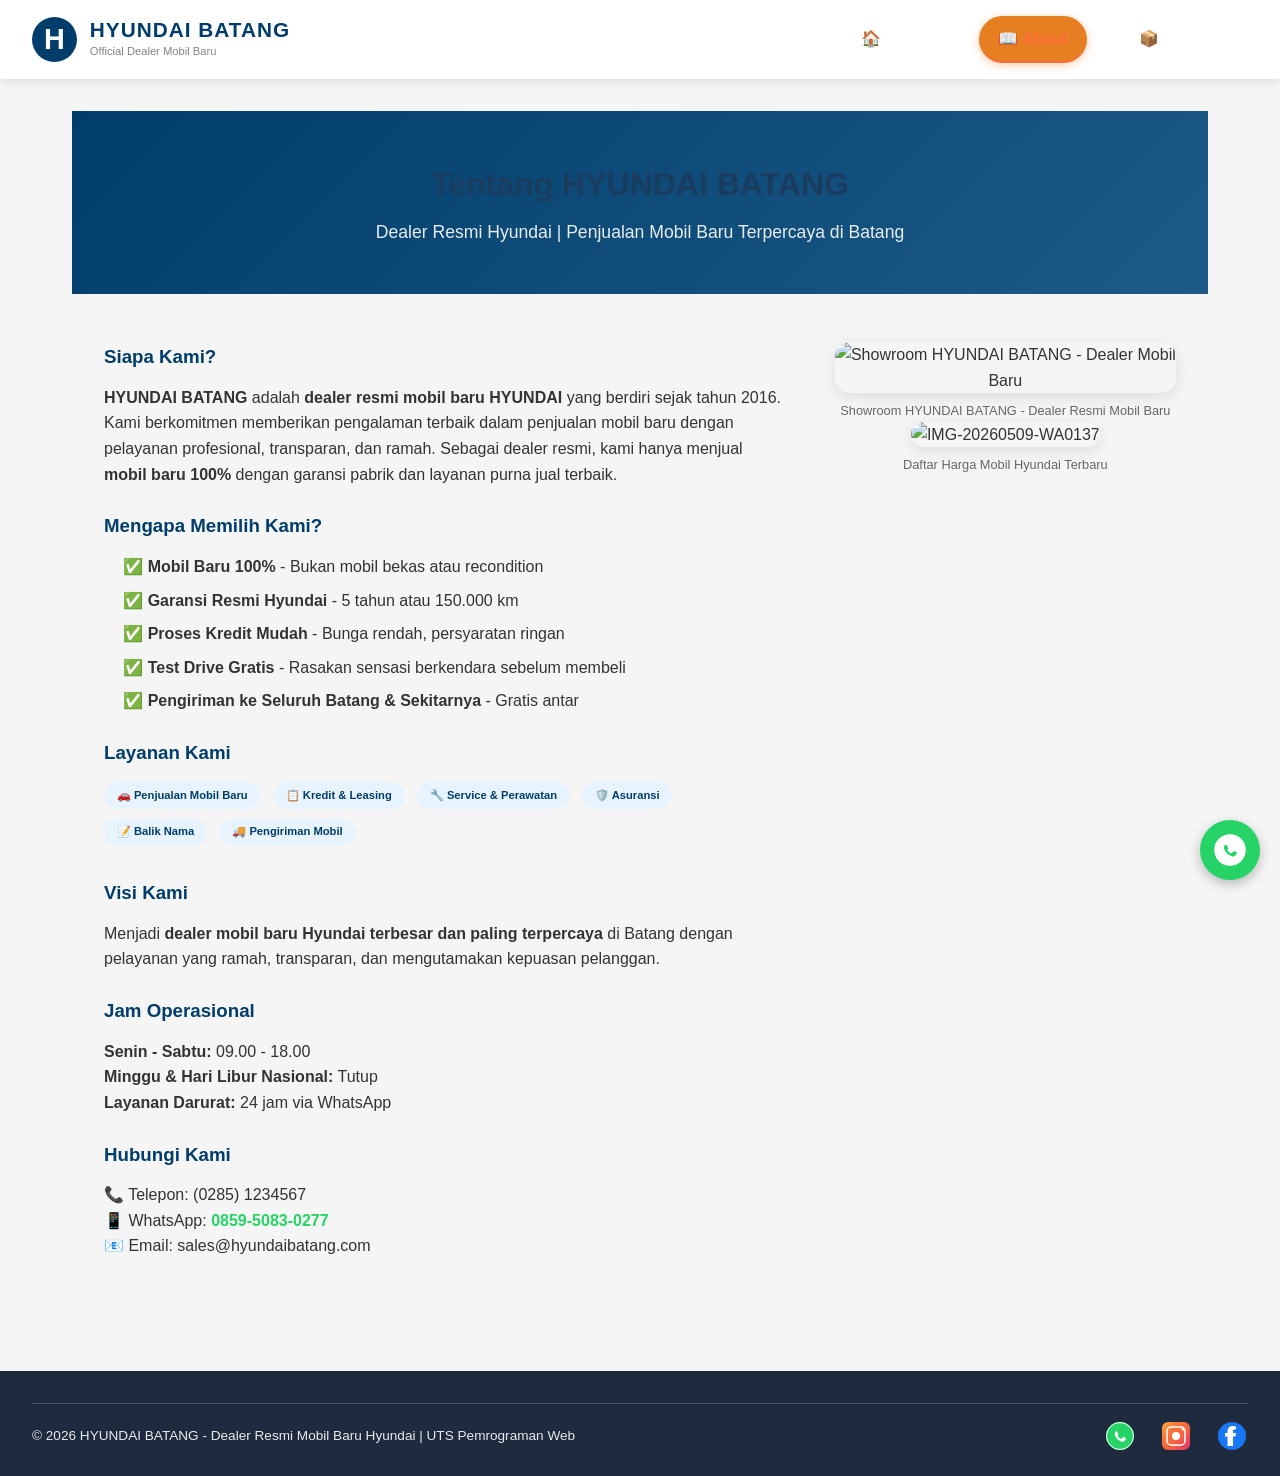
==== about.html @ 298da75e "webhyundaibatang" ====
<!DOCTYPE html>
<html lang="id">
<head>
    <meta charset="UTF-8">
    <meta name="viewport" content="width=device-width, initial-scale=1.0, maximum-scale=1.0, user-scalable=yes">
    <title>Tentang Kami | HYUNDAI BATANG - Dealer Mobil Baru Resmi</title>
    <link rel="stylesheet" href="style.css">
    <style>
        /* Tambahan style untuk social media di footer */
        .social-footer {
            display: flex;
            justify-content: space-between;
            align-items: center;
            flex-wrap: wrap;
            gap: 1rem;
            padding-top: 1rem;
            border-top: 1px solid rgba(255,255,255,0.2);
            margin-top: 0.5rem;
        }
        
        .social-links {
            display: flex;
            gap: 1.5rem;
            align-items: center;
        }
        
        .social-icon {
            display: inline-flex;
            align-items: center;
            justify-content: center;
            transition: transform 0.3s ease, opacity 0.3s ease;
            text-decoration: none;
        }
        
        .social-icon:hover {
            transform: translateY(-3px);
            opacity: 0.9;
        }
        
        .social-icon svg {
            width: 32px;
            height: 32px;
            display: block;
        }
        
        .copyright {
            font-size: 0.85rem;
            opacity: 0.9;
        }
        
        /* Tombol WhatsApp Floating */
        .whatsapp-float {
            position: fixed;
            bottom: 20px;
            right: 20px;
            background-color: #25D366;
            border-radius: 50%;
            width: 60px;
            height: 60px;
            display: flex;
            align-items: center;
            justify-content: center;
            box-shadow: 0 4px 12px rgba(0,0,0,0.25);
            transition: all 0.3s ease;
            z-index: 999;
            text-decoration: none;
        }
        
        .whatsapp-float:hover {
            transform: scale(1.1);
            box-shadow: 0 6px 16px rgba(0,0,0,0.3);
        }
        
        .whatsapp-float svg {
            width: 36px;
            height: 36px;
        }
        
        @media (max-width: 600px) {
            .social-footer {
                flex-direction: column;
                text-align: center;
            }
            .social-links {
                justify-content: center;
            }
            .whatsapp-float {
                width: 50px;
                height: 50px;
                bottom: 15px;
                right: 15px;
            }
            .whatsapp-float svg {
                width: 28px;
                height: 28px;
            }
        }
        
        /* style untuk active nav link */
        .nav-link.active {
            color: #ff6b35;
            font-weight: bold;
            border-bottom: 2px solid #ff6b35;
        }
        
        /* responsive menu */
        @media (max-width: 768px) {
            nav {
                display: none;
            }
            nav.show {
                display: block;
                position: absolute;
                top: 70px;
                left: 0;
                right: 0;
                background: white;
                box-shadow: 0 4px 6px rgba(0,0,0,0.1);
                padding: 1rem;
                z-index: 100;
            }
            nav.show ul {
                flex-direction: column;
                gap: 1rem;
            }
            .menu-toggle {
                display: block;
                cursor: pointer;
                font-size: 1.8rem;
            }
        }
        
        @media (min-width: 769px) {
            .menu-toggle {
                display: none;
            }
        }
        
        /* Background footer */
        footer {
            background: #1e2a3e;
            color: white;
            padding: 1.5rem 2rem;
            margin-top: 2rem;
        }
        
        body {
            margin: 0;
            font-family: 'Segoe UI', Tahoma, Geneva, Verdana, sans-serif;
        }
        
        header {
            background: white;
            padding: 1rem 2rem;
            display: flex;
            justify-content: space-between;
            align-items: center;
            box-shadow: 0 2px 10px rgba(0,0,0,0.1);
            flex-wrap: wrap;
        }
        
        .logo {
            display: flex;
            align-items: center;
            gap: 0.8rem;
        }
        
        .logo-icon {
            background: #003d6b;
            color: white;
            width: 45px;
            height: 45px;
            border-radius: 50%;
            display: flex;
            align-items: center;
            justify-content: center;
            font-size: 1.8rem;
            font-weight: bold;
        }
        
        .logo-text h1 {
            margin: 0;
            font-size: 1.3rem;
            color: #003d6b;
        }
        
        .logo-text p {
            margin: 0;
            font-size: 0.7rem;
            color: #666;
        }
        
        nav ul {
            display: flex;
            list-style: none;
            gap: 2rem;
            margin: 0;
            padding: 0;
        }
        
        nav a {
            text-decoration: none;
            color: #333;
            font-weight: 500;
            padding: 0.5rem 0;
        }
        
        .page-header {
            background: linear-gradient(135deg, #003d6b, #1e5a88);
            color: white;
            text-align: center;
            padding: 3rem 2rem;
        }
        
        .page-header h2 {
            margin: 0;
            font-size: 2rem;
        }
        
        .page-header p {
            margin-top: 0.5rem;
            font-size: 1.1rem;
            opacity: 0.9;
        }
        
        .about-content {
            display: flex;
            gap: 3rem;
            padding: 3rem 2rem;
            max-width: 1200px;
            margin: 0 auto;
            flex-wrap: wrap;
        }
        
        .about-text {
            flex: 2;
            min-width: 250px;
        }
        
        .about-text h3 {
            color: #003d6b;
            margin-top: 1.5rem;
            margin-bottom: 0.8rem;
        }
        
        .about-text ul {
            padding-left: 1.2rem;
        }
        
        .about-text li {
            margin: 0.5rem 0;
        }
        
        .about-image {
            flex: 1;
            min-width: 250px;
            text-align: center;
        }
        
        .about-image img {
            max-width: 100%;
            border-radius: 15px;
            box-shadow: 0 4px 15px rgba(0,0,0,0.1);
        }
        
        .caption {
            font-size: 0.8rem;
            color: #666;
            margin-top: 0.5rem;
        }

        /* Badge layanan */
        .service-badge {
            display: inline-block;
            background: #e8f4fd;
            color: #003d6b;
            padding: 0.3rem 0.8rem;
            border-radius: 20px;
            font-size: 0.7rem;
            font-weight: bold;
            margin-right: 0.5rem;
            margin-bottom: 0.5rem;
        }
    </style>
</head>
<body>
    <header>
        <div class="logo">
            <div class="logo-icon">H</div>
            <div class="logo-text">
                <h1>HYUNDAI BATANG</h1>
                <p>Official Dealer Mobil Baru</p>
            </div>
        </div>
        <nav>
            <ul>
                <li><a href="index.html" class="nav-link">🏠 Home</a></li>
                <li><a href="about.html" class="nav-link">📖 About</a></li>
                <li><a href="inventory.html" class="nav-link">📦 Inventory</a></li>
            </ul>
        </nav>
        <div class="menu-toggle" id="menuToggle">
            <span>☰</span>
        </div>
    </header>

    <main>
        <section class="page-header">
            <h2>Tentang HYUNDAI BATANG</h2>
            <p>Dealer Resmi Hyundai | Penjualan Mobil Baru Terpercaya di Batang</p>
        </section>

        <section class="about-content">
            <div class="about-text">
                <h3>Siapa Kami?</h3>
                <p><strong>HYUNDAI BATANG</strong> adalah <strong>dealer resmi mobil baru HYUNDAI</strong> yang berdiri sejak tahun 2016. Kami berkomitmen memberikan pengalaman terbaik dalam penjualan mobil baru dengan pelayanan profesional, transparan, dan ramah. Sebagai dealer resmi, kami hanya menjual <strong>mobil baru 100%</strong> dengan garansi pabrik dan layanan purna jual terbaik.</p>
                
                <h3>Mengapa Memilih Kami?</h3>
                <ul>
                    <li>✅ <strong>Mobil Baru 100%</strong> - Bukan mobil bekas atau recondition</li>
                    <li>✅ <strong>Garansi Resmi Hyundai</strong> - 5 tahun atau 150.000 km</li>
                    <li>✅ <strong>Proses Kredit Mudah</strong> - Bunga rendah, persyaratan ringan</li>
                    <li>✅ <strong>Test Drive Gratis</strong> - Rasakan sensasi berkendara sebelum membeli</li>
                    <li>✅ <strong>Pengiriman ke Seluruh Batang & Sekitarnya</strong> - Gratis antar</li>
                </ul>

                <h3>Layanan Kami</h3>
                <p>
                    <span class="service-badge">🚗 Penjualan Mobil Baru</span>
                    <span class="service-badge">📋 Kredit & Leasing</span>
                    <span class="service-badge">🔧 Service & Perawatan</span>
                    <span class="service-badge">🛡️ Asuransi</span>
                    <span class="service-badge">📝 Balik Nama</span>
                    <span class="service-badge">🚚 Pengiriman Mobil</span>
                </p>

                <h3>Visi Kami</h3>
                <p>Menjadi <strong>dealer mobil baru Hyundai terbesar dan paling terpercaya</strong> di Batang dengan pelayanan yang ramah, transparan, dan mengutamakan kepuasan pelanggan.</p>

                <h3>Jam Operasional</h3>
                <p><strong>Senin - Sabtu:</strong> 09.00 - 18.00<br>
                <strong>Minggu & Hari Libur Nasional:</strong> Tutup<br>
                <strong>Layanan Darurat:</strong> 24 jam via WhatsApp</p>
                
                <h3>Hubungi Kami</h3>
                <p>📞 Telepon: (0285) 1234567<br>
                📱 WhatsApp: <a href="https://wa.me/6285950830277?text=Halo%20HYUNDAI%20BATANG,%20saya%20tertarik%20membeli%20mobil%20baru" target="_blank" style="color:#25D366; text-decoration:none; font-weight:bold;">0859-5083-0277</a><br>
                📧 Email: sales@hyundaibatang.com</p>
            </div>
            <div class="about-image">
                <!-- URL Gambar Showroom Hyundai yang representatif -->
                <img src="https://radarpekalongan.disway.id/upload/06fc8e4f2cfd074bed40b628951bbee1.jpg" alt="Showroom HYUNDAI BATANG - Dealer Mobil Baru">
                <p class="caption">Showroom HYUNDAI BATANG - Dealer Resmi Mobil Baru</p>
                <!-- Gambar kedua sebagai bonus -->
                <img src="https://i.ibb.co.com/m5S8dM13/IMG-20260509-WA0137.jpg" alt="IMG-20260509-WA0137" alt="Daftar Harga Mobil Hyundai">
                <p class="caption">Daftar Harga Mobil Hyundai Terbaru</p>
            </div>
        </section>
    </main>

    <footer>
        <div class="social-footer">
            <div class="copyright">
                &copy; 2026 HYUNDAI BATANG - Dealer Resmi Mobil Baru Hyundai | UTS Pemrograman Web
            </div>
            <div class="social-links">
                <!-- WhatsApp Link -->
                <a href="https://wa.me/6285950830277?text=Halo%20HYUNDAI%20BATANG,%20saya%20tertarik%20membeli%20mobil%20baru" target="_blank" class="social-icon" aria-label="WhatsApp HYUNDAI BATANG">
                    <svg width="32" height="32" viewBox="0 0 32 32" fill="none" xmlns="http://www.w3.org/2000/svg">
                        <circle cx="16" cy="16" r="14" fill="#25D366"/>
                        <path d="M22.5 19.5C22.2 18.3 21.3 17.7 20.2 17.2C19.7 17 18.9 17.2 18.5 17.7C18.2 18.1 17.9 18.5 17.5 18.8C17.2 19 16.9 19 16.6 18.8C15.5 18.2 14.5 17.4 13.8 16.4C13.6 16.1 13.7 15.8 13.9 15.5C14.1 15.3 14.3 15 14.4 14.7C14.5 14.4 14.4 14.1 14.2 13.9C13.9 13.2 13.6 12.5 13.2 11.9C12.9 11.4 12.4 11.2 11.8 11.5C11.2 11.8 10.8 12.3 10.7 13C10.5 14 10.7 15 11.2 15.9C12.1 17.7 13.4 19.2 15 20.3C15.8 20.9 16.6 21.3 17.5 21.6C18.2 21.8 19 21.9 19.7 21.6C20.3 21.3 20.8 20.9 21.1 20.3C21.4 19.7 22 19 22.5 19.5Z" fill="white"/>
                        <circle cx="16" cy="16" r="13.5" fill="none" stroke="white" stroke-width="1"/>
                    </svg>
                </a>
                <!-- Instagram Link -->
                <a href="https://instagram.com/hyundaibatang" target="_blank" class="social-icon" aria-label="Instagram HYUNDAI BATANG">
                    <svg width="32" height="32" viewBox="0 0 32 32" fill="none" xmlns="http://www.w3.org/2000/svg">
                        <rect x="2" y="2" width="28" height="28" rx="6" fill="url(#instaGradient)"/>
                        <rect x="7" y="7" width="18" height="18" rx="4" fill="none" stroke="white" stroke-width="1.5"/>
                        <circle cx="16" cy="16" r="4" fill="white"/>
                        <circle cx="23" cy="9" r="1.5" fill="white"/>
                        <defs>
                            <linearGradient id="instaGradient" x1="0%" y1="0%" x2="100%" y2="100%">
                                <stop offset="0%" stop-color="#FCAF45"/>
                                <stop offset="30%" stop-color="#F77737"/>
                                <stop offset="60%" stop-color="#F56040"/>
                                <stop offset="100%" stop-color="#E1306C"/>
                            </linearGradient>
                        </defs>
                    </svg>
                </a>
                <!-- Facebook Link -->
                <a href="https://facebook.com/hyundaibatang" target="_blank" class="social-icon" aria-label="Facebook HYUNDAI BATANG">
                    <svg width="32" height="32" viewBox="0 0 32 32" fill="none" xmlns="http://www.w3.org/2000/svg">
                        <circle cx="16" cy="16" r="14" fill="#1877F2"/>
                        <path d="M19.5 16.5L20 13H17V11C17 10 17.5 9.5 18.5 9.5H20V6.5C19.1 6.4 17.9 6 16.5 6C13.5 6 11.5 8 11.5 11.5V13H9V16.5H11.5V26H17V16.5H19.5Z" fill="white"/>
                    </svg>
                </a>
            </div>
        </div>
    </footer>

    <!-- Tombol WhatsApp Floating -->
    <a href="https://wa.me/6285950830277?text=Halo%20HYUNDAI%20BATANG,%20saya%20tertarik%20membeli%20mobil%20baru" target="_blank" class="whatsapp-float" aria-label="Hubungi WhatsApp">
        <svg viewBox="0 0 32 32" fill="none" xmlns="http://www.w3.org/2000/svg">
            <circle cx="16" cy="16" r="14" fill="white"/>
            <path d="M22.5 19.5C22.2 18.3 21.3 17.7 20.2 17.2C19.7 17 18.9 17.2 18.5 17.7C18.2 18.1 17.9 18.5 17.5 18.8C17.2 19 16.9 19 16.6 18.8C15.5 18.2 14.5 17.4 13.8 16.4C13.6 16.1 13.7 15.8 13.9 15.5C14.1 15.3 14.3 15 14.4 14.7C14.5 14.4 14.4 14.1 14.2 13.9C13.9 13.2 13.6 12.5 13.2 11.9C12.9 11.4 12.4 11.2 11.8 11.5C11.2 11.8 10.8 12.3 10.7 13C10.5 14 10.7 15 11.2 15.9C12.1 17.7 13.4 19.2 15 20.3C15.8 20.9 16.6 21.3 17.5 21.6C18.2 21.8 19 21.9 19.7 21.6C20.3 21.3 20.8 20.9 21.1 20.3C21.4 19.7 22 19 22.5 19.5Z" fill="#25D366"/>
        </svg>
    </a>

    <script>
        // Menu toggle untuk responsive
        const menuToggle = document.getElementById('menuToggle');
        const nav = document.querySelector('nav');
        if (menuToggle) {
            menuToggle.addEventListener('click', function() {
                nav.classList.toggle('show');
            });
        }
        
        // Active link highlighting
        const currentPage = window.location.pathname.split('/').pop() || 'about.html';
        const navLinks = document.querySelectorAll('.nav-link');
        navLinks.forEach(link => {
            const linkPage = link.getAttribute('href');
            if (linkPage === currentPage) {
                link.classList.add('active');
            }
        });
        
        // Tutup menu mobile saat link diklik
        document.querySelectorAll('.nav-link').forEach(link => {
            link.addEventListener('click', () => {
                if (window.innerWidth <= 768) {
                    nav.classList.remove('show');
                }
            });
        });
    </script>
</body>
</html>
---- style.css ----
* {
    margin: 0;
    padding: 0;
    box-sizing: border-box;
}

body {
    font-family: 'Segoe UI', Tahoma, Geneva, Verdana, sans-serif;
    line-height: 1.6;
    color: #333;
    background-color: #f5f5f5;
}

header {
    background: linear-gradient(135deg, #1a3c5e, #0f2a42);
    color: white;
    padding: 0.8rem 2rem;
    display: flex;
    justify-content: space-between;
    align-items: center;
    flex-wrap: wrap;
    box-shadow: 0 4px 20px rgba(0,0,0,0.15);
    position: sticky;
    top: 0;
    z-index: 1000;
}

.logo {
    display: flex;
    align-items: center;
    gap: 0.8rem;
}

.logo-icon {
    font-size: 2rem;
    font-weight: bold;
    background: rgba(255,255,255,0.15);
    width: 50px;
    height: 50px;
    border-radius: 50%;
    display: flex;
    align-items: center;
    justify-content: center;
    transition: transform 0.3s;
}

.logo:hover .logo-icon {
    transform: scale(1.1) rotate(5deg);
}

.logo-text h1 {
    font-size: 1.5rem;
    letter-spacing: 1px;
    margin: 0;
    line-height: 1.2;
}

.logo-text p {
    font-size: 0.7rem;
    opacity: 0.8;
    margin: 0;
}

nav ul {
    list-style: none;
    display: flex;
    gap: 0.5rem;
    margin: 0;
    padding: 0;
}

.nav-link {
    color: white;
    text-decoration: none;
    font-weight: 500;
    padding: 0.6rem 1.2rem;
    border-radius: 30px;
    transition: all 0.3s ease;
    display: flex;
    align-items: center;
    gap: 0.5rem;
    font-size: 1rem;
}

.nav-link:hover {
    background: rgba(255, 255, 255, 0.2);
    transform: translateY(-2px);
}

.nav-link.active {
    background: #E67E22;
    color: white;
    box-shadow: 0 2px 8px rgba(230,126,34,0.4);
}

.menu-toggle {
    display: none;
    font-size: 1.8rem;
    cursor: pointer;
    background: rgba(255,255,255,0.1);
    width: 40px;
    height: 40px;
    border-radius: 8px;
    display: flex;
    align-items: center;
    justify-content: center;
    transition: background 0.3s;
}

.menu-toggle:hover {
    background: rgba(255,255,255,0.2);
}

main {
    max-width: 1200px;
    margin: 0 auto;
    padding: 2rem;
    min-height: 70vh;
}

.hero {
    display: flex;
    align-items: center;
    gap: 3rem;
    margin-bottom: 3rem;
    flex-wrap: wrap;
    background: white;
    padding: 2rem;
    border-radius: 20px;
    box-shadow: 0 5px 20px rgba(0,0,0,0.05);
}

.hero-content {
    flex: 1;
}

.hero-content h2 {
    font-size: 2.5rem;
    color: #1a3c5e;
    margin-bottom: 1rem;
}

.hero-content p {
    font-size: 1.2rem;
    margin-bottom: 1.5rem;
    color: #555;
}

.hero-buttons {
    display: flex;
    gap: 1rem;
    flex-wrap: wrap;
}

.btn {
    display: inline-block;
    padding: 0.8rem 1.8rem;
    border-radius: 30px;
    text-decoration: none;
    font-weight: bold;
    transition: all 0.3s;
}

.btn.primary {
    background: #E67E22;
    color: white;
}

.btn.primary:hover {
    background: #D35400;
    transform: translateY(-2px);
}

.btn.secondary {
    background: #1a3c5e;
    color: white;
}

.btn.secondary:hover {
    background: #0f2a42;
    transform: translateY(-2px);
}

.btn.small {
    padding: 0.4rem 1.2rem;
    font-size: 0.9rem;
    background: #E67E22;
    color: white;
}

.btn.small:hover {
    background: #D35400;
}

.hero-image {
    flex: 1;
    text-align: center;
}

.hero-image img {
    max-width: 100%;
    border-radius: 15px;
}

.stats {
    display: flex;
    justify-content: space-around;
    flex-wrap: wrap;
    gap: 2rem;
    background: #1a3c5e;
    padding: 2rem;
    border-radius: 15px;
    margin-bottom: 3rem;
    text-align: center;
}

.stat-item h3 {
    font-size: 2rem;
    color: #FFD166;
}

.stat-item p {
    color: white;
}

.featured h2, .page-header h2 {
    text-align: center;
    font-size: 2rem;
    color: #1a3c5e;
    margin-bottom: 2rem;
}

.car-grid {
    display: flex;
    gap: 2rem;
    justify-content: center;
    flex-wrap: wrap;
    margin-bottom: 2rem;
}

.car-card {
    background: white;
    border-radius: 15px;
    overflow: hidden;
    box-shadow: 0 5px 15px rgba(0,0,0,0.1);
    transition: transform 0.3s;
    text-align: center;
    width: 280px;
}

.car-card:hover {
    transform: translateY(-5px);
}

.car-card img {
    width: 100%;
    height: 200px;
    object-fit: cover;
}

.car-card h3 {
    margin: 1rem 0 0.5rem;
    color: #1a3c5e;
}

.car-card p {
    padding: 0 1rem;
    color: #666;
    font-size: 0.9rem;
}

.car-card .price {
    font-size: 1.3rem;
    font-weight: bold;
    color: #E67E22;
    margin: 0.5rem 0;
}

.contact-info {
    background: linear-gradient(135deg, #E67E22, #D35400);
    color: white;
    text-align: center;
    padding: 2rem;
    border-radius: 15px;
    margin-top: 2rem;
}

.contact-info h2 {
    margin-bottom: 1rem;
}

.contact-details {
    display: flex;
    justify-content: center;
    gap: 2rem;
    flex-wrap: wrap;
}

.contact-item {
    font-size: 1.1rem;
}

.about-content {
    display: flex;
    gap: 3rem;
    flex-wrap: wrap;
}

.about-text {
    flex: 1;
}

.about-text h3 {
    color: #E67E22;
    margin: 1.5rem 0 0.5rem 0;
}

.about-text h3:first-of-type {
    margin-top: 0;
}

.about-text ul {
    list-style: none;
    margin: 0.5rem 0;
}

.about-text ul li {
    margin: 0.5rem 0;
}

.about-image {
    flex: 1;
    text-align: center;
}

.about-image img {
    max-width: 100%;
    border-radius: 15px;
}

.caption {
    font-size: 0.8rem;
    color: #666;
    margin-top: 0.5rem;
}

.filter-bar {
    display: flex;
    justify-content: center;
    gap: 1rem;
    flex-wrap: wrap;
    margin-bottom: 2rem;
}

.filter-btn {
    padding: 0.5rem 1.5rem;
    border: none;
    background: #ddd;
    border-radius: 30px;
    cursor: pointer;
    transition: all 0.3s;
    font-weight: 500;
}

.filter-btn.active, .filter-btn:hover {
    background: #E67E22;
    color: white;
}

.inventory-grid {
    display: grid;
    grid-template-columns: repeat(auto-fill, minmax(500px, 1fr));
    gap: 1.5rem;
    margin-bottom: 2rem;
}

.car-item {
    background: white;
    border-radius: 15px;
    overflow: hidden;
    display: flex;
    flex-wrap: wrap;
    box-shadow: 0 3px 10px rgba(0,0,0,0.1);
}

.car-item img {
    width: 250px;
    height: 180px;
    object-fit: cover;
}

.car-info {
    flex: 1;
    padding: 1rem;
}

.car-info h3 {
    color: #1a3c5e;
    margin-bottom: 0.3rem;
}

.year {
    color: #666;
    font-size: 0.85rem;
}

.specs {
    margin: 0.5rem 0;
    color: #555;
}

.price-large {
    font-size: 1.4rem;
    font-weight: bold;
    color: #E67E22;
    margin: 0.5rem 0;
}

.button-group {
    display: flex;
    gap: 0.8rem;
    margin-top: 0.5rem;
    flex-wrap: wrap;
}

.btn.detail {
    background: #1a3c5e;
    color: white;
    padding: 0.5rem 1.2rem;
    border-radius: 25px;
    text-decoration: none;
    font-size: 0.85rem;
}

.btn.detail:hover {
    background: #0f2a42;
}

.btn.order {
    background: #E67E22;
    color: white;
    padding: 0.5rem 1.2rem;
    border-radius: 25px;
    text-decoration: none;
    font-size: 0.85rem;
}

.btn.order:hover {
    background: #D35400;
}

.no-result {
    text-align: center;
    padding: 2rem;
    background: #fff3cd;
    border-radius: 10px;
    margin: 1rem 0;
    color: #856404;
}

.test-drive {
    background: linear-gradient(135deg, #1a3c5e, #0f2a42);
    color: white;
    text-align: center;
    padding: 2.5rem;
    border-radius: 20px;
}

.test-drive h3 {
    font-size: 1.8rem;
    margin-bottom: 0.5rem;
}

.test-drive p {
    margin-bottom: 1.5rem;
}

.detail-container {
    background: white;
    border-radius: 20px;
    padding: 2rem;
    box-shadow: 0 10px 30px rgba(0,0,0,0.1);
}

.back-btn {
    display: inline-flex;
    align-items: center;
    gap: 0.5rem;
    background: #1a3c5e;
    color: white;
    padding: 0.7rem 1.5rem;
    border-radius: 30px;
    text-decoration: none;
    font-weight: bold;
    margin-bottom: 2rem;
    transition: all 0.3s;
}

.back-btn:hover {
    background: #E67E22;
    transform: translateX(-5px);
}

.detail-content {
    display: flex;
    gap: 2.5rem;
    flex-wrap: wrap;
}

.detail-image {
    flex: 1;
    min-width: 300px;
}

.detail-image img {
    width: 100%;
    border-radius: 15px;
}

.detail-info {
    flex: 1;
}

.detail-info h2 {
    font-size: 2rem;
    color: #1a3c5e;
    margin-bottom: 0.5rem;
}

.detail-year {
    color: #666;
    margin-bottom: 0.5rem;
}

.detail-price {
    font-size: 2rem;
    font-weight: bold;
    color: #E67E22;
    margin: 1rem 0;
    padding: 0.5rem 0;
    border-top: 2px solid #f0f0f0;
    border-bottom: 2px solid #f0f0f0;
}

.detail-info h3 {
    color: #1a3c5e;
    margin: 1.5rem 0 0.8rem 0;
}

.detail-info ul {
    padding-left: 1.5rem;
}

.detail-info ul li {
    margin: 0.5rem 0;
}

footer {
    background: #1a3c5e;
    color: white;
    text-align: center;
    padding: 1.5rem;
    margin-top: 2rem;
}

@media (max-width: 768px) {
    header {
        padding: 0.8rem 1.5rem;
        position: relative;
    }
    
    .menu-toggle {
        display: flex;
    }
    
    nav {
        position: absolute;
        top: 100%;
        left: 0;
        right: 0;
        background: #1a3c5e;
        max-height: 0;
        overflow: hidden;
        transition: max-height 0.3s ease;
        border-radius: 0 0 15px 15px;
    }
    
    nav.show {
        max-height: 300px;
    }
    
    nav ul {
        flex-direction: column;
        padding: 1rem;
        gap: 0.5rem;
    }
    
    .nav-link {
        justify-content: center;
        padding: 0.8rem;
    }
    
    .hero {
        flex-direction: column;
        text-align: center;
    }
    
    .hero-content h2 {
        font-size: 1.8rem;
    }
    
    .inventory-grid {
        grid-template-columns: 1fr;
    }
    
    .car-item {
        flex-direction: column;
    }
    
    .car-item img {
        width: 100%;
        height: 200px;
    }
    
    .detail-content {
        flex-direction: column;
    }
    
    .detail-info h2 {
        font-size: 1.5rem;
    }
    
    .detail-price {
        font-size: 1.5rem;
    }
}



/* ========== RESPONSIVE MOBILE YANG LEBIH BAGUS ========== */

/* Tablet (max-width: 768px) */
@media (max-width: 768px) {
    /* Header */
    header {
        padding: 0.8rem 1rem;
        position: relative;
    }
    
    .logo-icon {
        width: 40px;
        height: 40px;
        font-size: 1.5rem;
    }
    
    .logo-text h1 {
        font-size: 1.1rem;
    }
    
    .logo-text p {
        font-size: 0.6rem;
    }
    
    .menu-toggle {
        display: flex;
    }
    
    nav {
        position: absolute;
        top: 100%;
        left: 0;
        right: 0;
        background: #1a3c5e;
        max-height: 0;
        overflow: hidden;
        transition: max-height 0.3s ease;
        border-radius: 0 0 15px 15px;
        box-shadow: 0 10px 20px rgba(0,0,0,0.2);
        z-index: 999;
    }
    
    nav.show {
        max-height: 300px;
    }
    
    nav ul {
        flex-direction: column;
        padding: 1rem;
        gap: 0.5rem;
    }
    
    .nav-link {
        justify-content: center;
        padding: 0.8rem;
        font-size: 1rem;
    }
    
    /* Main content */
    main {
        padding: 1rem;
    }
    
    /* Hero section */
    .hero {
        flex-direction: column;
        text-align: center;
        padding: 1.5rem;
        gap: 1.5rem;
    }
    
    .hero-content h2 {
        font-size: 1.6rem;
    }
    
    .hero-content p {
        font-size: 1rem;
    }
    
    .hero-buttons {
        justify-content: center;
    }
    
    .btn {
        padding: 0.6rem 1.2rem;
        font-size: 0.9rem;
    }
    
    /* Stats */
    .stats {
        gap: 1rem;
        padding: 1.5rem;
    }
    
    .stat-item h3 {
        font-size: 1.5rem;
    }
    
    .stat-item p {
        font-size: 0.8rem;
    }
    
    /* Featured / Car Grid */
    .featured h2, .page-header h2 {
        font-size: 1.5rem;
    }
    
    .car-grid {
        gap: 1rem;
    }
    
    .car-card {
        width: 100%;
        max-width: 280px;
        margin: 0 auto;
    }
    
    .car-card img {
        height: 180px;
    }
    
    /* Inventory Grid */
    .inventory-grid {
        grid-template-columns: 1fr;
        gap: 1rem;
    }
    
    .car-item {
        flex-direction: column;
    }
    
    .car-item img {
        width: 100%;
        height: 200px;
        object-fit: cover;
    }
    
    .car-info {
        padding: 1rem;
    }
    
    .price-large {
        font-size: 1.2rem;
    }
    
    /* Filter Bar */
    .filter-bar {
        gap: 0.5rem;
    }
    
    .filter-btn {
        padding: 0.4rem 1rem;
        font-size: 0.8rem;
    }
    
    /* About Page */
    .about-content {
        flex-direction: column;
        gap: 1.5rem;
    }
    
    .about-text h3 {
        font-size: 1.2rem;
    }
    
    /* Detail Page */
    .detail-container {
        padding: 1rem;
    }
    
    .detail-content {
        flex-direction: column;
        gap: 1.5rem;
    }
    
    .detail-info h2 {
        font-size: 1.4rem;
    }
    
    .detail-price {
        font-size: 1.3rem;
    }
    
    .back-btn {
        padding: 0.5rem 1rem;
        font-size: 0.9rem;
    }
    
    /* Contact Info */
    .contact-details {
        flex-direction: column;
        gap: 0.8rem;
    }
    
    .contact-item {
        font-size: 0.9rem;
    }
    
    /* Test Drive */
    .test-drive {
        padding: 1.5rem;
    }
    
    .test-drive h3 {
        font-size: 1.3rem;
    }
    
    /* Footer */
    footer {
        padding: 1rem;
        font-size: 0.8rem;
    }
}

/* HP Kecil (max-width: 480px) */
@media (max-width: 480px) {
    /* Header lebih kompak */
    header {
        padding: 0.6rem 0.8rem;
    }
    
    .logo-icon {
        width: 35px;
        height: 35px;
        font-size: 1.2rem;
    }
    
    .logo-text h1 {
        font-size: 0.9rem;
    }
    
    .logo-text p {
        font-size: 0.5rem;
    }
    
    .menu-toggle {
        width: 35px;
        height: 35px;
        font-size: 1.5rem;
    }
    
    /* Hero lebih compact */
    .hero {
        padding: 1rem;
    }
    
    .hero-content h2 {
        font-size: 1.3rem;
    }
    
    .hero-content p {
        font-size: 0.85rem;
    }
    
    .btn {
        padding: 0.5rem 1rem;
        font-size: 0.8rem;
    }
    
    /* Stats 2 kolom */
    .stats {
        display: grid;
        grid-template-columns: repeat(2, 1fr);
        gap: 1rem;
        padding: 1rem;
    }
    
    .stat-item h3 {
        font-size: 1.2rem;
    }
    
    .stat-item p {
        font-size: 0.7rem;
    }
    
    /* Judul */
    .featured h2, .page-header h2 {
        font-size: 1.3rem;
    }
    
    /* Car Card */
    .car-card {
        max-width: 100%;
    }
    
    .car-card h3 {
        font-size: 1rem;
    }
    
    .car-card .price {
        font-size: 1.1rem;
    }
    
    /* Inventory */
    .car-info h3 {
        font-size: 1rem;
    }
    
    .specs {
        font-size: 0.8rem;
    }
    
    .price-large {
        font-size: 1.1rem;
    }
    
    .button-group .btn {
        padding: 0.4rem 1rem;
        font-size: 0.75rem;
    }
    
    /* Filter */
    .filter-bar {
        gap: 0.4rem;
    }
    
    .filter-btn {
        padding: 0.3rem 0.8rem;
        font-size: 0.7rem;
    }
    
    /* Detail */
    .detail-info h3 {
        font-size: 1rem;
    }
    
    .detail-info ul li {
        font-size: 0.85rem;
    }
    
    /* Contact */
    .contact-info {
        padding: 1.2rem;
    }
    
    .contact-info h2 {
        font-size: 1.2rem;
    }
}

/* Tambahan untuk layar sangat kecil (max-width: 360px) */
@media (max-width: 360px) {
    .hero-content h2 {
        font-size: 1.1rem;
    }
    
    .stat-item h3 {
        font-size: 1rem;
    }
    
    .car-card h3 {
        font-size: 0.9rem;
    }
    
    .price-large {
        font-size: 1rem;
    }
}
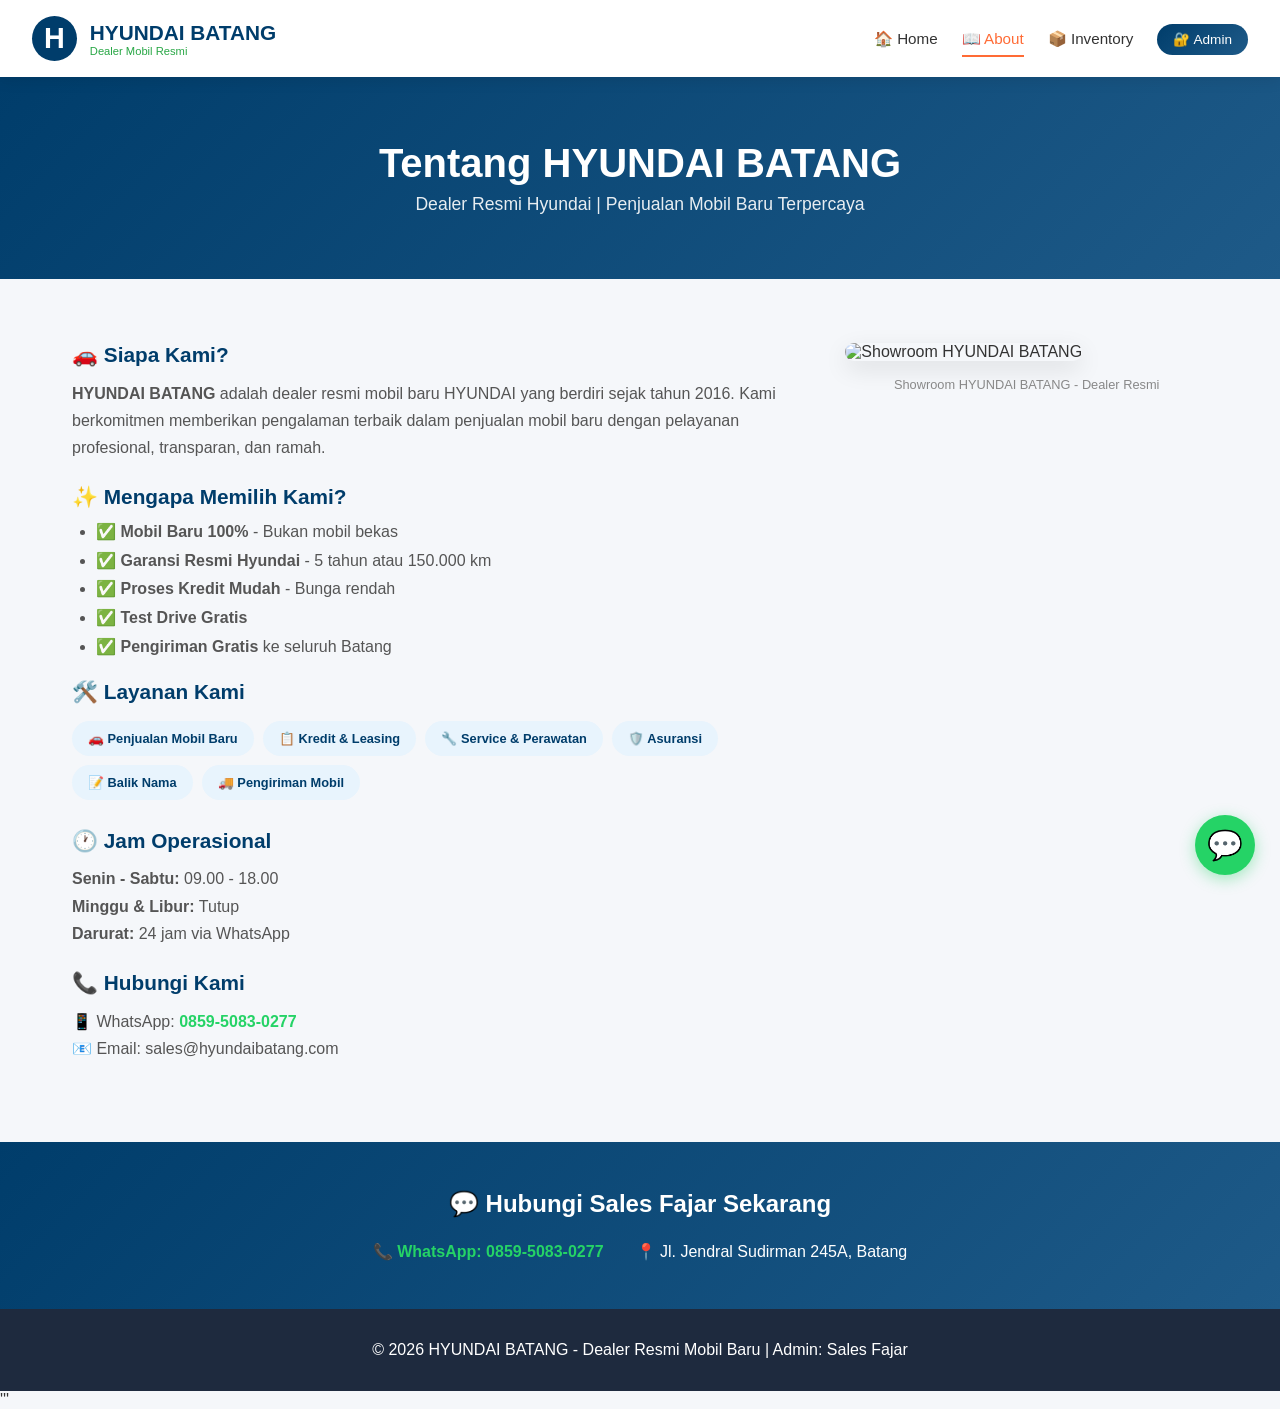
==== commit afb3721c: "Create about.html" ====
--- a/about.html
+++ b/about.html
@@ -1,170 +1,38 @@
+
 <!DOCTYPE html>
 <html lang="id">
 <head>
     <meta charset="UTF-8">
-    <meta name="viewport" content="width=device-width, initial-scale=1.0, maximum-scale=1.0, user-scalable=yes">
-    <title>Tentang Kami | HYUNDAI BATANG - Dealer Mobil Baru Resmi</title>
-    <link rel="stylesheet" href="style.css">
+    <meta name="viewport" content="width=device-width, initial-scale=1.0">
+    <title>Tentang Kami | HYUNDAI BATANG</title>
     <style>
-        /* Tambahan style untuk social media di footer */
-        .social-footer {
-            display: flex;
-            justify-content: space-between;
-            align-items: center;
-            flex-wrap: wrap;
-            gap: 1rem;
-            padding-top: 1rem;
-            border-top: 1px solid rgba(255,255,255,0.2);
-            margin-top: 0.5rem;
-        }
-        
-        .social-links {
-            display: flex;
-            gap: 1.5rem;
-            align-items: center;
-        }
-        
-        .social-icon {
-            display: inline-flex;
-            align-items: center;
-            justify-content: center;
-            transition: transform 0.3s ease, opacity 0.3s ease;
-            text-decoration: none;
-        }
-        
-        .social-icon:hover {
-            transform: translateY(-3px);
-            opacity: 0.9;
-        }
-        
-        .social-icon svg {
-            width: 32px;
-            height: 32px;
-            display: block;
-        }
-        
-        .copyright {
-            font-size: 0.85rem;
-            opacity: 0.9;
-        }
-        
-        /* Tombol WhatsApp Floating */
-        .whatsapp-float {
-            position: fixed;
-            bottom: 20px;
-            right: 20px;
-            background-color: #25D366;
-            border-radius: 50%;
-            width: 60px;
-            height: 60px;
-            display: flex;
-            align-items: center;
-            justify-content: center;
-            box-shadow: 0 4px 12px rgba(0,0,0,0.25);
-            transition: all 0.3s ease;
-            z-index: 999;
-            text-decoration: none;
-        }
-        
-        .whatsapp-float:hover {
-            transform: scale(1.1);
-            box-shadow: 0 6px 16px rgba(0,0,0,0.3);
-        }
-        
-        .whatsapp-float svg {
-            width: 36px;
-            height: 36px;
-        }
-        
-        @media (max-width: 600px) {
-            .social-footer {
-                flex-direction: column;
-                text-align: center;
-            }
-            .social-links {
-                justify-content: center;
-            }
-            .whatsapp-float {
-                width: 50px;
-                height: 50px;
-                bottom: 15px;
-                right: 15px;
-            }
-            .whatsapp-float svg {
-                width: 28px;
-                height: 28px;
-            }
-        }
-        
-        /* style untuk active nav link */
-        .nav-link.active {
-            color: #ff6b35;
-            font-weight: bold;
-            border-bottom: 2px solid #ff6b35;
-        }
-        
-        /* responsive menu */
-        @media (max-width: 768px) {
-            nav {
-                display: none;
-            }
-            nav.show {
-                display: block;
-                position: absolute;
-                top: 70px;
-                left: 0;
-                right: 0;
-                background: white;
-                box-shadow: 0 4px 6px rgba(0,0,0,0.1);
-                padding: 1rem;
-                z-index: 100;
-            }
-            nav.show ul {
-                flex-direction: column;
-                gap: 1rem;
-            }
-            .menu-toggle {
-                display: block;
-                cursor: pointer;
-                font-size: 1.8rem;
-            }
-        }
-        
-        @media (min-width: 769px) {
-            .menu-toggle {
-                display: none;
-            }
-        }
-        
-        /* Background footer */
-        footer {
-            background: #1e2a3e;
-            color: white;
-            padding: 1.5rem 2rem;
-            margin-top: 2rem;
-        }
+        * { margin: 0; padding: 0; box-sizing: border-box; }
         
         body {
-            margin: 0;
             font-family: 'Segoe UI', Tahoma, Geneva, Verdana, sans-serif;
-        }
-        
+            background: #f5f7fa;
+            color: #333;
+        }
+
         header {
             background: white;
             padding: 1rem 2rem;
             display: flex;
             justify-content: space-between;
             align-items: center;
-            box-shadow: 0 2px 10px rgba(0,0,0,0.1);
+            box-shadow: 0 2px 15px rgba(0,0,0,0.1);
+            position: sticky;
+            top: 0;
+            z-index: 100;
             flex-wrap: wrap;
         }
-        
+
         .logo {
             display: flex;
             align-items: center;
             gap: 0.8rem;
         }
-        
+
         .logo-icon {
             background: #003d6b;
             color: white;
@@ -177,109 +45,153 @@
             font-size: 1.8rem;
             font-weight: bold;
         }
-        
-        .logo-text h1 {
-            margin: 0;
-            font-size: 1.3rem;
-            color: #003d6b;
-        }
-        
-        .logo-text p {
-            margin: 0;
-            font-size: 0.7rem;
-            color: #666;
-        }
-        
+
+        .logo-text h1 { font-size: 1.3rem; color: #003d6b; margin: 0; }
+        .logo-text p { font-size: 0.7rem; color: #28a745; margin: 0; }
+
         nav ul {
             display: flex;
             list-style: none;
-            gap: 2rem;
+            gap: 1.5rem;
             margin: 0;
             padding: 0;
         }
-        
+
         nav a {
             text-decoration: none;
             color: #333;
             font-weight: 500;
             padding: 0.5rem 0;
-        }
-        
+            transition: color 0.3s;
+            font-size: 0.95rem;
+        }
+
+        nav a:hover, nav a.active {
+            color: #ff6b35;
+            border-bottom: 2px solid #ff6b35;
+        }
+
+        #adminLink {
+            background: linear-gradient(135deg, #003d6b, #1e5a88);
+            color: white !important;
+            padding: 0.5rem 1rem !important;
+            border-radius: 20px;
+            font-size: 0.85rem;
+        }
+
+        #adminLink:hover {
+            background: linear-gradient(135deg, #ff6b35, #e55a2b);
+        }
+
+        .menu-toggle {
+            display: none;
+            font-size: 1.8rem;
+            cursor: pointer;
+            background: none;
+            border: none;
+        }
+
         .page-header {
             background: linear-gradient(135deg, #003d6b, #1e5a88);
             color: white;
             text-align: center;
-            padding: 3rem 2rem;
-        }
-        
-        .page-header h2 {
-            margin: 0;
-            font-size: 2rem;
-        }
-        
-        .page-header p {
-            margin-top: 0.5rem;
-            font-size: 1.1rem;
-            opacity: 0.9;
-        }
-        
+            padding: 4rem 2rem;
+        }
+
+        .page-header h2 { font-size: 2.5rem; margin-bottom: 0.5rem; }
+        .page-header p { opacity: 0.9; font-size: 1.1rem; }
+
         .about-content {
             display: flex;
             gap: 3rem;
-            padding: 3rem 2rem;
+            padding: 4rem 2rem;
             max-width: 1200px;
             margin: 0 auto;
             flex-wrap: wrap;
         }
-        
-        .about-text {
-            flex: 2;
-            min-width: 250px;
-        }
-        
-        .about-text h3 {
-            color: #003d6b;
-            margin-top: 1.5rem;
-            margin-bottom: 0.8rem;
-        }
-        
-        .about-text ul {
-            padding-left: 1.2rem;
-        }
-        
-        .about-text li {
-            margin: 0.5rem 0;
-        }
-        
-        .about-image {
-            flex: 1;
-            min-width: 250px;
-            text-align: center;
-        }
-        
-        .about-image img {
-            max-width: 100%;
-            border-radius: 15px;
-            box-shadow: 0 4px 15px rgba(0,0,0,0.1);
-        }
-        
-        .caption {
-            font-size: 0.8rem;
-            color: #666;
-            margin-top: 0.5rem;
-        }
-
-        /* Badge layanan */
+
+        .about-text { flex: 2; min-width: 300px; }
+        .about-text h3 { color: #003d6b; margin: 1.5rem 0 0.8rem; font-size: 1.3rem; }
+        .about-text h3:first-child { margin-top: 0; }
+        .about-text p { line-height: 1.7; color: #555; margin-bottom: 1rem; }
+        .about-text ul { padding-left: 1.5rem; }
+        .about-text li { margin: 0.6rem 0; color: #555; }
+
         .service-badge {
             display: inline-block;
             background: #e8f4fd;
             color: #003d6b;
-            padding: 0.3rem 0.8rem;
+            padding: 0.4rem 1rem;
             border-radius: 20px;
-            font-size: 0.7rem;
-            font-weight: bold;
-            margin-right: 0.5rem;
-            margin-bottom: 0.5rem;
+            font-size: 0.8rem;
+            font-weight: 600;
+            margin: 0.3rem 0.3rem 0.3rem 0;
+        }
+
+        .about-image { flex: 1; min-width: 300px; }
+        .about-image img {
+            max-width: 100%;
+            border-radius: 16px;
+            box-shadow: 0 8px 25px rgba(0,0,0,0.1);
+            margin-bottom: 1rem;
+        }
+
+        .caption { font-size: 0.8rem; color: #888; text-align: center; }
+
+        .contact-info {
+            background: linear-gradient(135deg, #003d6b, #1e5a88);
+            color: white;
+            padding: 3rem 2rem;
+            text-align: center;
+        }
+
+        .contact-info h2 { margin-bottom: 1.5rem; }
+        .contact-details {
+            display: flex;
+            justify-content: center;
+            gap: 2rem;
+            flex-wrap: wrap;
+        }
+
+        .contact-item { font-size: 1rem; }
+        .contact-item a { color: #25D366; text-decoration: none; font-weight: 600; }
+
+        footer {
+            background: #1e2a3e;
+            color: white;
+            text-align: center;
+            padding: 2rem;
+        }
+
+        .whatsapp-float {
+            position: fixed;
+            bottom: 25px;
+            right: 25px;
+            background: #25D366;
+            color: white;
+            width: 60px;
+            height: 60px;
+            border-radius: 50%;
+            display: flex;
+            align-items: center;
+            justify-content: center;
+            font-size: 1.8rem;
+            box-shadow: 0 4px 15px rgba(37,211,102,0.4);
+            transition: all 0.3s;
+            z-index: 999;
+            text-decoration: none;
+        }
+
+        .whatsapp-float:hover {
+            transform: scale(1.1) rotate(5deg);
+        }
+
+        @media (max-width: 768px) {
+            .menu-toggle { display: block; }
+            nav { display: none; width: 100%; }
+            nav.show { display: block; position: absolute; top: 70px; left: 0; right: 0; background: white; padding: 1rem; box-shadow: 0 4px 10px rgba(0,0,0,0.1); }
+            nav.show ul { flex-direction: column; gap: 1rem; }
+            .about-content { flex-direction: column; padding: 2rem 1rem; }
         }
     </style>
 </head>
@@ -289,153 +201,109 @@
             <div class="logo-icon">H</div>
             <div class="logo-text">
                 <h1>HYUNDAI BATANG</h1>
-                <p>Official Dealer Mobil Baru</p>
+                <p>Dealer Mobil Resmi</p>
             </div>
         </div>
-        <nav>
+        <nav id="mainNav">
             <ul>
-                <li><a href="index.html" class="nav-link">🏠 Home</a></li>
-                <li><a href="about.html" class="nav-link">📖 About</a></li>
-                <li><a href="inventory.html" class="nav-link">📦 Inventory</a></li>
+                <li><a href="index.html">🏠 Home</a></li>
+                <li><a href="about.html" class="active">📖 About</a></li>
+                <li><a href="inventory.html">📦 Inventory</a></li>
+                <li><a href="login-firebase.html" id="adminLink">🔐 Admin</a></li>
             </ul>
         </nav>
-        <div class="menu-toggle" id="menuToggle">
-            <span>☰</span>
+        <button class="menu-toggle" onclick="toggleMenu()">☰</button>
+    </header>
+
+    <section class="page-header">
+        <h2>Tentang HYUNDAI BATANG</h2>
+        <p>Dealer Resmi Hyundai | Penjualan Mobil Baru Terpercaya</p>
+    </section>
+
+    <section class="about-content">
+        <div class="about-text">
+            <h3>🚗 Siapa Kami?</h3>
+            <p><strong>HYUNDAI BATANG</strong> adalah dealer resmi mobil baru HYUNDAI yang berdiri sejak tahun 2016. Kami berkomitmen memberikan pengalaman terbaik dalam penjualan mobil baru dengan pelayanan profesional, transparan, dan ramah.</p>
+
+            <h3>✨ Mengapa Memilih Kami?</h3>
+            <ul>
+                <li>✅ <strong>Mobil Baru 100%</strong> - Bukan mobil bekas</li>
+                <li>✅ <strong>Garansi Resmi Hyundai</strong> - 5 tahun atau 150.000 km</li>
+                <li>✅ <strong>Proses Kredit Mudah</strong> - Bunga rendah</li>
+                <li>✅ <strong>Test Drive Gratis</strong></li>
+                <li>✅ <strong>Pengiriman Gratis</strong> ke seluruh Batang</li>
+            </ul>
+
+            <h3>🛠️ Layanan Kami</h3>
+            <p>
+                <span class="service-badge">🚗 Penjualan Mobil Baru</span>
+                <span class="service-badge">📋 Kredit & Leasing</span>
+                <span class="service-badge">🔧 Service & Perawatan</span>
+                <span class="service-badge">🛡️ Asuransi</span>
+                <span class="service-badge">📝 Balik Nama</span>
+                <span class="service-badge">🚚 Pengiriman Mobil</span>
+            </p>
+
+            <h3>🕐 Jam Operasional</h3>
+            <p><strong>Senin - Sabtu:</strong> 09.00 - 18.00<br>
+            <strong>Minggu & Libur:</strong> Tutup<br>
+            <strong>Darurat:</strong> 24 jam via WhatsApp</p>
+
+            <h3>📞 Hubungi Kami</h3>
+            <p>📱 WhatsApp: <a href="https://wa.me/6285950830277" style="color:#25D366; text-decoration:none; font-weight:bold;">0859-5083-0277</a><br>
+            📧 Email: sales@hyundaibatang.com</p>
         </div>
-    </header>
-
-    <main>
-        <section class="page-header">
-            <h2>Tentang HYUNDAI BATANG</h2>
-            <p>Dealer Resmi Hyundai | Penjualan Mobil Baru Terpercaya di Batang</p>
-        </section>
-
-        <section class="about-content">
-            <div class="about-text">
-                <h3>Siapa Kami?</h3>
-                <p><strong>HYUNDAI BATANG</strong> adalah <strong>dealer resmi mobil baru HYUNDAI</strong> yang berdiri sejak tahun 2016. Kami berkomitmen memberikan pengalaman terbaik dalam penjualan mobil baru dengan pelayanan profesional, transparan, dan ramah. Sebagai dealer resmi, kami hanya menjual <strong>mobil baru 100%</strong> dengan garansi pabrik dan layanan purna jual terbaik.</p>
-                
-                <h3>Mengapa Memilih Kami?</h3>
-                <ul>
-                    <li>✅ <strong>Mobil Baru 100%</strong> - Bukan mobil bekas atau recondition</li>
-                    <li>✅ <strong>Garansi Resmi Hyundai</strong> - 5 tahun atau 150.000 km</li>
-                    <li>✅ <strong>Proses Kredit Mudah</strong> - Bunga rendah, persyaratan ringan</li>
-                    <li>✅ <strong>Test Drive Gratis</strong> - Rasakan sensasi berkendara sebelum membeli</li>
-                    <li>✅ <strong>Pengiriman ke Seluruh Batang & Sekitarnya</strong> - Gratis antar</li>
-                </ul>
-
-                <h3>Layanan Kami</h3>
-                <p>
-                    <span class="service-badge">🚗 Penjualan Mobil Baru</span>
-                    <span class="service-badge">📋 Kredit & Leasing</span>
-                    <span class="service-badge">🔧 Service & Perawatan</span>
-                    <span class="service-badge">🛡️ Asuransi</span>
-                    <span class="service-badge">📝 Balik Nama</span>
-                    <span class="service-badge">🚚 Pengiriman Mobil</span>
-                </p>
-
-                <h3>Visi Kami</h3>
-                <p>Menjadi <strong>dealer mobil baru Hyundai terbesar dan paling terpercaya</strong> di Batang dengan pelayanan yang ramah, transparan, dan mengutamakan kepuasan pelanggan.</p>
-
-                <h3>Jam Operasional</h3>
-                <p><strong>Senin - Sabtu:</strong> 09.00 - 18.00<br>
-                <strong>Minggu & Hari Libur Nasional:</strong> Tutup<br>
-                <strong>Layanan Darurat:</strong> 24 jam via WhatsApp</p>
-                
-                <h3>Hubungi Kami</h3>
-                <p>📞 Telepon: (0285) 1234567<br>
-                📱 WhatsApp: <a href="https://wa.me/6285950830277?text=Halo%20HYUNDAI%20BATANG,%20saya%20tertarik%20membeli%20mobil%20baru" target="_blank" style="color:#25D366; text-decoration:none; font-weight:bold;">0859-5083-0277</a><br>
-                📧 Email: sales@hyundaibatang.com</p>
-            </div>
-            <div class="about-image">
-                <!-- URL Gambar Showroom Hyundai yang representatif -->
-                <img src="https://radarpekalongan.disway.id/upload/06fc8e4f2cfd074bed40b628951bbee1.jpg" alt="Showroom HYUNDAI BATANG - Dealer Mobil Baru">
-                <p class="caption">Showroom HYUNDAI BATANG - Dealer Resmi Mobil Baru</p>
-                <!-- Gambar kedua sebagai bonus -->
-                <img src="https://i.ibb.co.com/m5S8dM13/IMG-20260509-WA0137.jpg" alt="IMG-20260509-WA0137" alt="Daftar Harga Mobil Hyundai">
-                <p class="caption">Daftar Harga Mobil Hyundai Terbaru</p>
-            </div>
-        </section>
-    </main>
+        <div class="about-image">
+            <img src="https://radarpekalongan.disway.id/upload/06fc8e4f2cfd074bed40b628951bbee1.jpg" alt="Showroom HYUNDAI BATANG">
+            <p class="caption">Showroom HYUNDAI BATANG - Dealer Resmi</p>
+        </div>
+    </section>
+
+    <section class="contact-info">
+        <h2>💬 Hubungi Sales Fajar Sekarang</h2>
+        <div class="contact-details">
+            <div class="contact-item">📞 <a href="https://wa.me/6285950830277">WhatsApp: 0859-5083-0277</a></div>
+            <div class="contact-item">📍 Jl. Jendral Sudirman 245A, Batang</div>
+        </div>
+    </section>
 
     <footer>
-        <div class="social-footer">
-            <div class="copyright">
-                &copy; 2026 HYUNDAI BATANG - Dealer Resmi Mobil Baru Hyundai | UTS Pemrograman Web
-            </div>
-            <div class="social-links">
-                <!-- WhatsApp Link -->
-                <a href="https://wa.me/6285950830277?text=Halo%20HYUNDAI%20BATANG,%20saya%20tertarik%20membeli%20mobil%20baru" target="_blank" class="social-icon" aria-label="WhatsApp HYUNDAI BATANG">
-                    <svg width="32" height="32" viewBox="0 0 32 32" fill="none" xmlns="http://www.w3.org/2000/svg">
-                        <circle cx="16" cy="16" r="14" fill="#25D366"/>
-                        <path d="M22.5 19.5C22.2 18.3 21.3 17.7 20.2 17.2C19.7 17 18.9 17.2 18.5 17.7C18.2 18.1 17.9 18.5 17.5 18.8C17.2 19 16.9 19 16.6 18.8C15.5 18.2 14.5 17.4 13.8 16.4C13.6 16.1 13.7 15.8 13.9 15.5C14.1 15.3 14.3 15 14.4 14.7C14.5 14.4 14.4 14.1 14.2 13.9C13.9 13.2 13.6 12.5 13.2 11.9C12.9 11.4 12.4 11.2 11.8 11.5C11.2 11.8 10.8 12.3 10.7 13C10.5 14 10.7 15 11.2 15.9C12.1 17.7 13.4 19.2 15 20.3C15.8 20.9 16.6 21.3 17.5 21.6C18.2 21.8 19 21.9 19.7 21.6C20.3 21.3 20.8 20.9 21.1 20.3C21.4 19.7 22 19 22.5 19.5Z" fill="white"/>
-                        <circle cx="16" cy="16" r="13.5" fill="none" stroke="white" stroke-width="1"/>
-                    </svg>
-                </a>
-                <!-- Instagram Link -->
-                <a href="https://instagram.com/hyundaibatang" target="_blank" class="social-icon" aria-label="Instagram HYUNDAI BATANG">
-                    <svg width="32" height="32" viewBox="0 0 32 32" fill="none" xmlns="http://www.w3.org/2000/svg">
-                        <rect x="2" y="2" width="28" height="28" rx="6" fill="url(#instaGradient)"/>
-                        <rect x="7" y="7" width="18" height="18" rx="4" fill="none" stroke="white" stroke-width="1.5"/>
-                        <circle cx="16" cy="16" r="4" fill="white"/>
-                        <circle cx="23" cy="9" r="1.5" fill="white"/>
-                        <defs>
-                            <linearGradient id="instaGradient" x1="0%" y1="0%" x2="100%" y2="100%">
-                                <stop offset="0%" stop-color="#FCAF45"/>
-                                <stop offset="30%" stop-color="#F77737"/>
-                                <stop offset="60%" stop-color="#F56040"/>
-                                <stop offset="100%" stop-color="#E1306C"/>
-                            </linearGradient>
-                        </defs>
-                    </svg>
-                </a>
-                <!-- Facebook Link -->
-                <a href="https://facebook.com/hyundaibatang" target="_blank" class="social-icon" aria-label="Facebook HYUNDAI BATANG">
-                    <svg width="32" height="32" viewBox="0 0 32 32" fill="none" xmlns="http://www.w3.org/2000/svg">
-                        <circle cx="16" cy="16" r="14" fill="#1877F2"/>
-                        <path d="M19.5 16.5L20 13H17V11C17 10 17.5 9.5 18.5 9.5H20V6.5C19.1 6.4 17.9 6 16.5 6C13.5 6 11.5 8 11.5 11.5V13H9V16.5H11.5V26H17V16.5H19.5Z" fill="white"/>
-                    </svg>
-                </a>
-            </div>
-        </div>
+        <p>© 2026 HYUNDAI BATANG - Dealer Resmi Mobil Baru | Admin: Sales Fajar</p>
     </footer>
 
-    <!-- Tombol WhatsApp Floating -->
-    <a href="https://wa.me/6285950830277?text=Halo%20HYUNDAI%20BATANG,%20saya%20tertarik%20membeli%20mobil%20baru" target="_blank" class="whatsapp-float" aria-label="Hubungi WhatsApp">
-        <svg viewBox="0 0 32 32" fill="none" xmlns="http://www.w3.org/2000/svg">
-            <circle cx="16" cy="16" r="14" fill="white"/>
-            <path d="M22.5 19.5C22.2 18.3 21.3 17.7 20.2 17.2C19.7 17 18.9 17.2 18.5 17.7C18.2 18.1 17.9 18.5 17.5 18.8C17.2 19 16.9 19 16.6 18.8C15.5 18.2 14.5 17.4 13.8 16.4C13.6 16.1 13.7 15.8 13.9 15.5C14.1 15.3 14.3 15 14.4 14.7C14.5 14.4 14.4 14.1 14.2 13.9C13.9 13.2 13.6 12.5 13.2 11.9C12.9 11.4 12.4 11.2 11.8 11.5C11.2 11.8 10.8 12.3 10.7 13C10.5 14 10.7 15 11.2 15.9C12.1 17.7 13.4 19.2 15 20.3C15.8 20.9 16.6 21.3 17.5 21.6C18.2 21.8 19 21.9 19.7 21.6C20.3 21.3 20.8 20.9 21.1 20.3C21.4 19.7 22 19 22.5 19.5Z" fill="#25D366"/>
-        </svg>
-    </a>
-
+    <a href="https://wa.me/6285950830277?text=Halo%20HYUNDAI%20BATANG" class="whatsapp-float" target="_blank">💬</a>
+
+    <script src="https://www.gstatic.com/firebasejs/10.7.0/firebase-app-compat.js"></script>
+    <script src="https://www.gstatic.com/firebasejs/10.7.0/firebase-auth-compat.js"></script>
     <script>
-        // Menu toggle untuk responsive
-        const menuToggle = document.getElementById('menuToggle');
-        const nav = document.querySelector('nav');
-        if (menuToggle) {
-            menuToggle.addEventListener('click', function() {
-                nav.classList.toggle('show');
-            });
-        }
-        
-        // Active link highlighting
-        const currentPage = window.location.pathname.split('/').pop() || 'about.html';
-        const navLinks = document.querySelectorAll('.nav-link');
-        navLinks.forEach(link => {
-            const linkPage = link.getAttribute('href');
-            if (linkPage === currentPage) {
-                link.classList.add('active');
+        const firebaseConfig = {
+            apiKey: "AIzaSyDu4hHrtvn3R0kpZXE5JVN-XxhmCurp69o",
+            authDomain: "mobilproject-e25d1.firebaseapp.com",
+            databaseURL: "https://mobilproject-e25d1-default-rtdb.asia-southeast1.firebasedatabase.app",
+            projectId: "mobilproject-e25d1",
+            storageBucket: "mobilproject-e25d1.firebasestorage.app",
+            messagingSenderId: "465335606485",
+            appId: "1:465335606485:web:fcf52bb8a24ef63ea8965c"
+        };
+        firebase.initializeApp(firebaseConfig);
+        const auth = firebase.auth();
+        auth.onAuthStateChanged(user => {
+            const adminLink = document.getElementById('adminLink');
+            if (user) {
+                adminLink.innerHTML = '🚪 Logout';
+                adminLink.href = '#';
+                adminLink.onclick = function(e) {
+                    e.preventDefault();
+                    auth.signOut().then(() => { alert('✅ Berhasil logout!'); window.location.reload(); });
+                };
+            } else {
+                adminLink.innerHTML = '🔐 Admin';
+                adminLink.href = 'login-firebase.html';
+                adminLink.onclick = null;
             }
         });
-        
-        // Tutup menu mobile saat link diklik
-        document.querySelectorAll('.nav-link').forEach(link => {
-            link.addEventListener('click', () => {
-                if (window.innerWidth <= 768) {
-                    nav.classList.remove('show');
-                }
-            });
-        });
+        function toggleMenu() { document.getElementById('mainNav').classList.toggle('show'); }
     </script>
 </body>
-</html>+</html>'''
+
